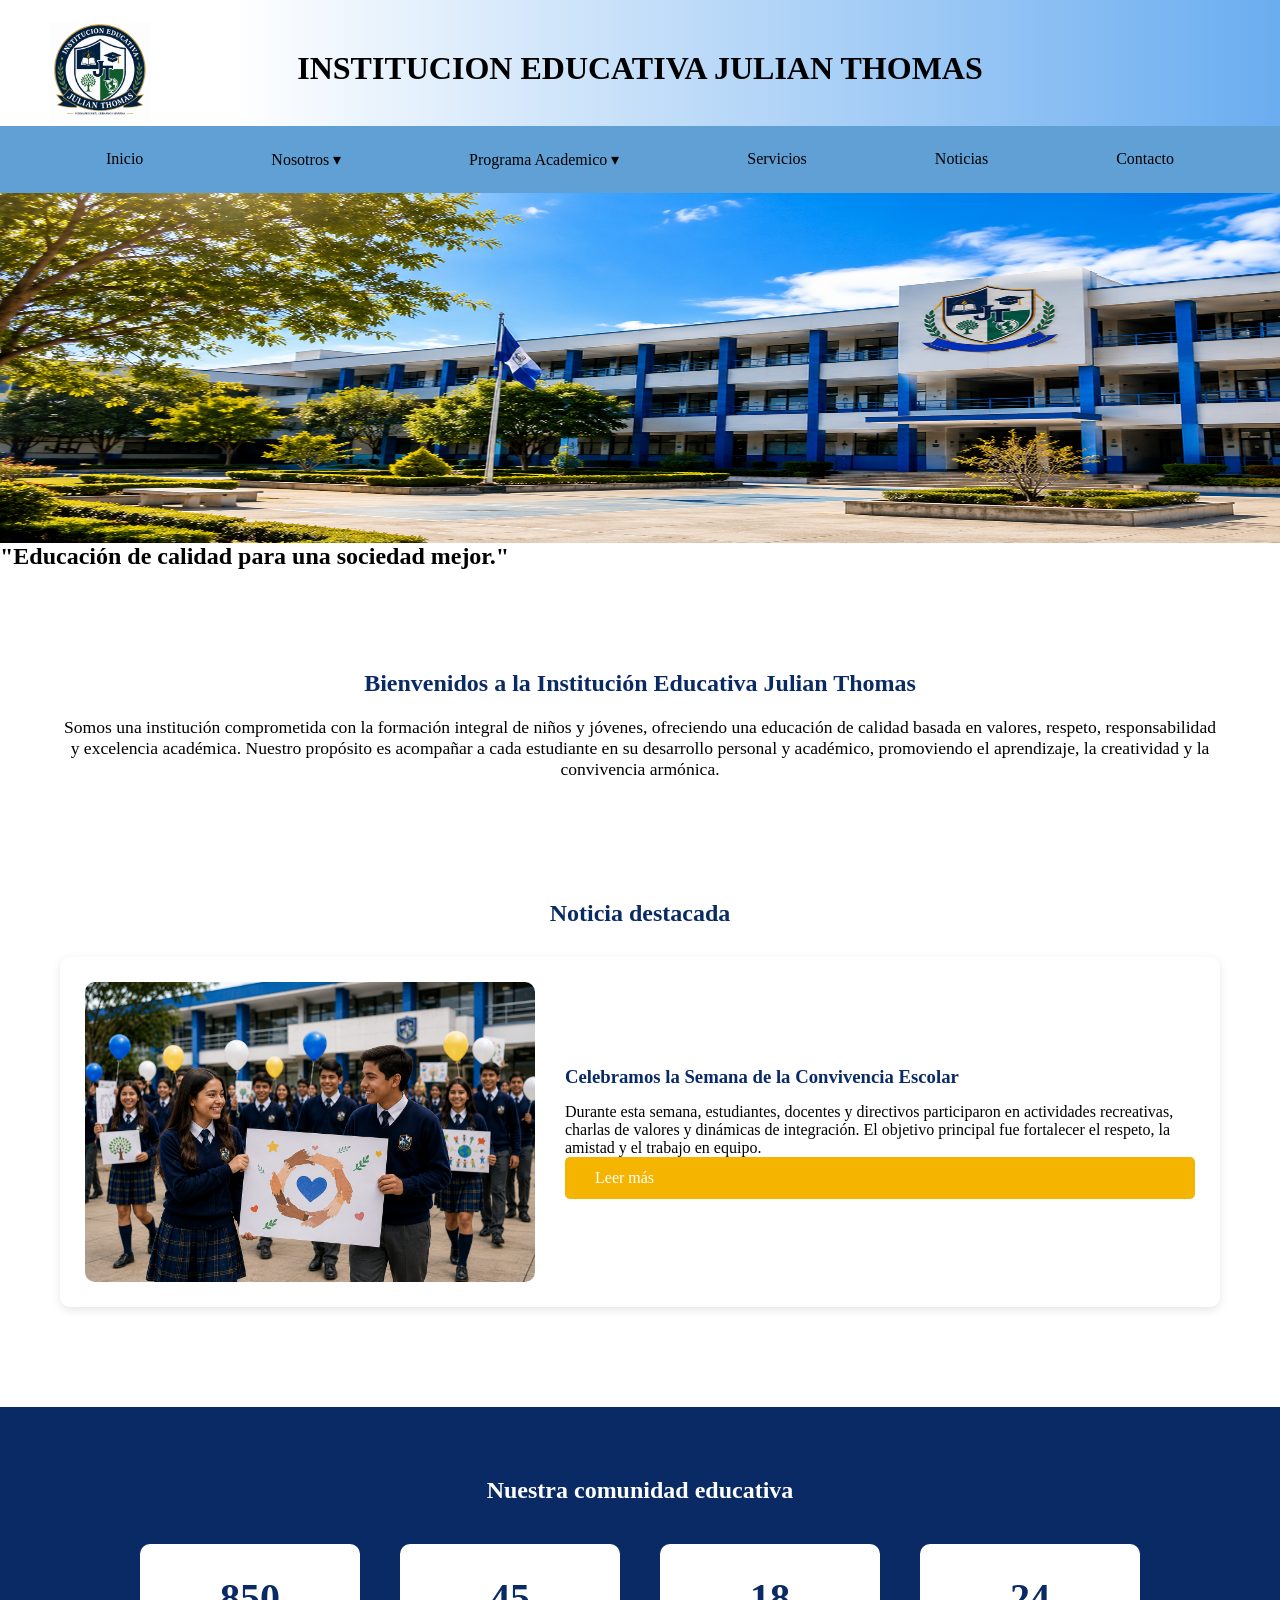
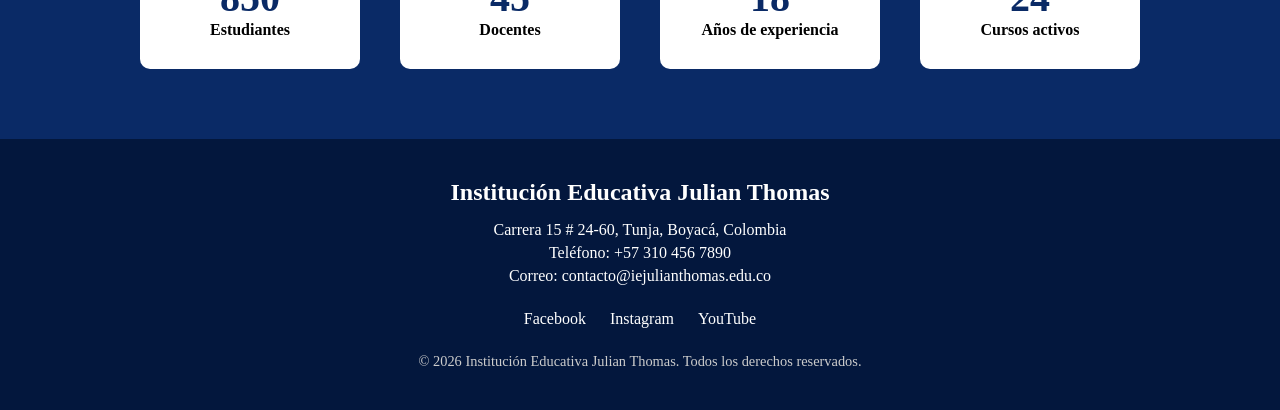
==== index.html @ 731adcc4 "Estructura del proyecto" ====
<!DOCTYPE html>
<html lang="en">
<head>
    <meta charset="UTF-8">
    <meta name="viewport" content="width=device-width, initial-scale=1.0">
    <title>Institución Julian Thomas</title>
    <link rel="stylesheet" href="css/estilo_general.css">
</head>
<body>
   <header>
       <div class="header">
        <h1 class="h1">INSTITUCION EDUCATIVA JULIAN THOMAS</h1>
        <img src="img/logo.png" class="logo" width="100" alt="logo"> 
       

       </div>
   
    <nav>
        <ul class="menu">

            <li><a href="index.html">Inicio</a></li>

            <li class="submenu">
                <a href="nosotros.html">Nosotros &#9662;</a>
                <ul class="submenu">
                    <li><a href="nosotros.html#historia">Historia</a></li>
                    <li><a href="nosotros.html#mision">Misión</a></li>
                    <li><a href="nosotros.html#vision">Visión</a></li>
                    <li><a href="nosotros.html#perfilinstitucional">Perfil Institucional</a></li>
                    <li><a href="nosotros.html#instalaciones">Instalaciónes</a></li>
                    
                </ul>
            </li>

            <li class="submenu">
                <a href="programa-academico.html">Programa Academico &#9662;</a>
                <ul class="submenu">
                    <li><a href="programa-academico.html#preescolar">Preescolar</a></li>
                    <li><a href="programa-academico.html#primaria">Primaria</a></li>
                    <li><a href="programa-academico.html#bachillerato">Bachillerato</a></li>
                </ul>
            </li>

            <li><a href="servicios.html">Servicios</a></li>
            <li><a href="noticias.html">Noticias</a></li>
            <li><a href="contacto.html">Contacto</a></li>
        </ul>


    </nav>
   </header>
    <main>
        <section>

            <img src="img/banner.png" class="banner" alt="banner"> 
            <h2><b>"Educación de calidad para una sociedad mejor."</b></h2>

        </section>
         <section class="bienvenida">
            <h2>Bienvenidos a la Institución Educativa Julian Thomas</h2>
            <p>
                Somos una institución comprometida con la formación integral de niños
                y jóvenes, ofreciendo una educación de calidad basada en valores,
                respeto, responsabilidad y excelencia académica. Nuestro propósito es
                acompañar a cada estudiante en su desarrollo personal y académico,
                promoviendo el aprendizaje, la creatividad y la convivencia armónica.
            </p>
        </section>


        <!-- Sección de noticia destacada -->
        <section class="noticia-destacada">
            <h2>Noticia destacada</h2>

            <!-- Contenedor de imagen + texto -->
            <div class="noticia-contenido">
                <!-- Imagen relacionada con la noticia -->
                <img src="img/noticia_destacada.png" alt="Estudiantes participando en una actividad escolar">

                <!-- Texto de la noticia -->
                <div class="noticia-texto">
                    <h3>Celebramos la Semana de la Convivencia Escolar</h3>
                    <p>
                        Durante esta semana, estudiantes, docentes y directivos participaron
                        en actividades recreativas, charlas de valores y dinámicas de
                        integración. El objetivo principal fue fortalecer el respeto, la
                        amistad y el trabajo en equipo.
                    </p>
                    <a href="noticias.html" class="boton">Leer más</a>
                </div>
            </div>
        </section>

        <!-- Sección de estadísticas -->
        <section class="estadisticas">
            <h2>Nuestra comunidad educativa</h2>

            <!-- Tarjetas con datos institucionales -->
            <div class="estadisticas-contenedor">
                <article class="dato">
                    <h3>850</h3>
                    <p>Estudiantes</p>
                </article>

                <article class="dato">
                    <h3>45</h3>
                    <p>Docentes</p>
                </article>

                <article class="dato">
                    <h3>18</h3>
                    <p>Años de experiencia</p>
                </article>

                <article class="dato">
                    <h3>24</h3>
                    <p>Cursos activos</p>
                </article>
            </div>
        </section>
    </main>

    <!-- Pie de página -->
    <footer class="footer">
        <div class="footer-contenido">
            <h2>Institución Educativa Julian Thomas</h2>
            <p>Carrera 15 # 24-60, Tunja, Boyacá, Colombia</p>
            <p>Teléfono: +57 310 456 7890</p>
            <p>Correo: contacto@iejulianthomas.edu.co</p>
        </div>

        <!-- Enlaces a redes sociales -->
        <div class="redes-sociales">
            <a href="#" target="_blank">Facebook</a>
            <a href="#" target="_blank">Instagram</a>
            <a href="#" target="_blank">YouTube</a>
        </div>

        <p class="copyright">
            © 2026 Institución Educativa Julian Thomas. Todos los derechos reservados.
        </p>
    </footer>

        

</body>
</html>
---- css/estilo_general.css ----
*{
    margin: 0;
    padding: 0;
    box-sizing: border-box;
    
}

.container {
    display: flex;
    justify-content: space-evenly; /* separa los elementos */
    align-items: center; /* los alinea verticalmente */
}

.h1 {
    color: black;
    text-align: center; /* centra el texto dentro del h1 */
    padding-top: 50px; 
}

.logo {
    position: relative;
    margin-top: -65px;
    margin-left: 50px;
}

header {
    background: linear-gradient(to right, rgb(255, 255, 255) 18%, rgb(106, 173, 240));
    position: sticky;
    top: 0;
    
}

/* Barra de navegación */
nav {
    background-color: rgb(96, 160, 212);
    padding: 10px 0;
    position: sticky;
    top: 0;
    
}



nav ul {
    list-style: none;
    margin: 0;
    padding: 0;
    display: flex;
    justify-content: space-evenly; /* distribuye en todo el ancho */
    width: 100%;
}

/* Botones del menú */
nav ul li a {
    display: block;
    padding: 12px 20px;
    background-color: rgb(96, 160, 212);
    color: black;
    text-decoration: none;
    transition: all 0.3s ease;
    border: 2px solid transparent; /* borde invisible por defecto */
    border-radius: 0; /* botones normales (sin redondeo) */
}

/* Hover: borde negro */
nav ul li a:hover {
    border: 2px solid black;
    background-color: #198ddf;
}

/* Submenú desplegable */
nav ul li {
    position: relative;
}

ul.submenu {
    display: none;
    position: absolute;
    top: 100%;
    left: 0;
    background-color: #0f94e7;
    list-style: none;
    margin: 0;
    padding: 0;
}

nav ul li:hover > ul.submenu {
    display: block;
}

ul.submenu a {
    padding: 10px 20px;
    display: block;
    color: black;
    text-decoration: none;
}

ul.submenu a:hover {
    background-color: #28c4c4;
    border: 2px solid black;
}

 /* =====Main=====*/

 .banner {
    width: 1510px;
    height: 350px;
    display: flex;
    justify-content: center;
    align-items: center;
    text-align: center;

 }

 .h2 {
    text-align: center;
    color: black;
 }

 /* Capa oscura para que el texto se vea */
.banner-contenido{

    background: rgba(0,0,0,.55);

    padding: 40px;

    border-radius: 10px;

    max-width: 800px;
}

.banner-contenido h2{

    color: white;

    font-size: 3rem;

    margin-bottom: 20px;
}

.banner-contenido p{

    color: white;

    margin-bottom: 25px;
}

/* ====================================
   BOTONES
==================================== */

.boton{

    display: inline-block;

    background-color: #F4B400;

    color: white;

    text-decoration: none;

    padding: 12px 30px;

    border-radius: 5px;

    transition: .3s;
}

.boton:hover{
    background-color: #d89b00;
}

/* ====================================
   BIENVENIDA
==================================== */

.bienvenida{

    max-width: 1200px;

    margin: 80px auto;

    padding: 20px;

    text-align: center;
}

.bienvenida h2{

    color: #0A2A66;

    margin-bottom: 20px;
}

.bienvenida p{
    font-size: 1.1rem;
}

/* ====================================
   NOTICIA DESTACADA
==================================== */

.noticia-destacada{

    max-width: 1200px;

    margin: 80px auto;

    padding: 20px;
}

.noticia-destacada h2{

    text-align: center;

    color: #0A2A66;

    margin-bottom: 30px;
}

.noticia-contenido{

    display: flex;

    gap: 30px;

    background: white;

    padding: 25px;

    border-radius: 10px;

    box-shadow: 0 3px 10px rgba(0,0,0,.1);
}

.noticia-contenido img{

    width: 450px;

    border-radius: 10px;
}

.noticia-texto{

    display: flex;

    flex-direction: column;

    justify-content: center;
}

.noticia-texto h3{

    color: #0A2A66;

    margin-bottom: 15px;
}

/* ====================================
   ESTADÍSTICAS
==================================== */

.estadisticas{

    background-color: #0A2A66;

    padding: 70px 20px;

    margin-top: 80px;
}

.estadisticas h2{

    color: white;

    text-align: center;

    margin-bottom: 40px;
}

.estadisticas-contenedor{

    display: flex;

    justify-content: center;

    gap: 40px;

    flex-wrap: wrap;
}

.dato{

    background: white;

    width: 220px;

    text-align: center;

    padding: 30px;

    border-radius: 10px;
}

.dato h3{

    color: #0A2A66;

    font-size: 2.5rem;
}

.dato p{

    font-weight: bold;
}

/* ====================================
   FOOTER
==================================== */

.footer{

    background-color: #03173d;

    color: white;

    text-align: center;

    padding: 40px 20px;
}

.footer-contenido h2{

    margin-bottom: 15px;
}

.footer-contenido p{

    margin: 5px 0;
}

.redes-sociales{

    margin: 25px 0;
}

.redes-sociales a{

    color: white;

    text-decoration: none;

    margin: 0 10px;
}

.redes-sociales a:hover{
    color: #F4B400;
}

.copyright{

    margin-top: 20px;

    font-size: .9rem;

    color: #ccc;
}

/* ====================================
   RESPONSIVE
==================================== */

@media(max-width:768px){

    .contacto{
        grid-template-columns: 1fr;
    }

    .redes-contenedor{
        flex-direction: column;
        align-items: center;
    }

    .banner-contacto-contenido h2{
        font-size: 2rem;
    }

}
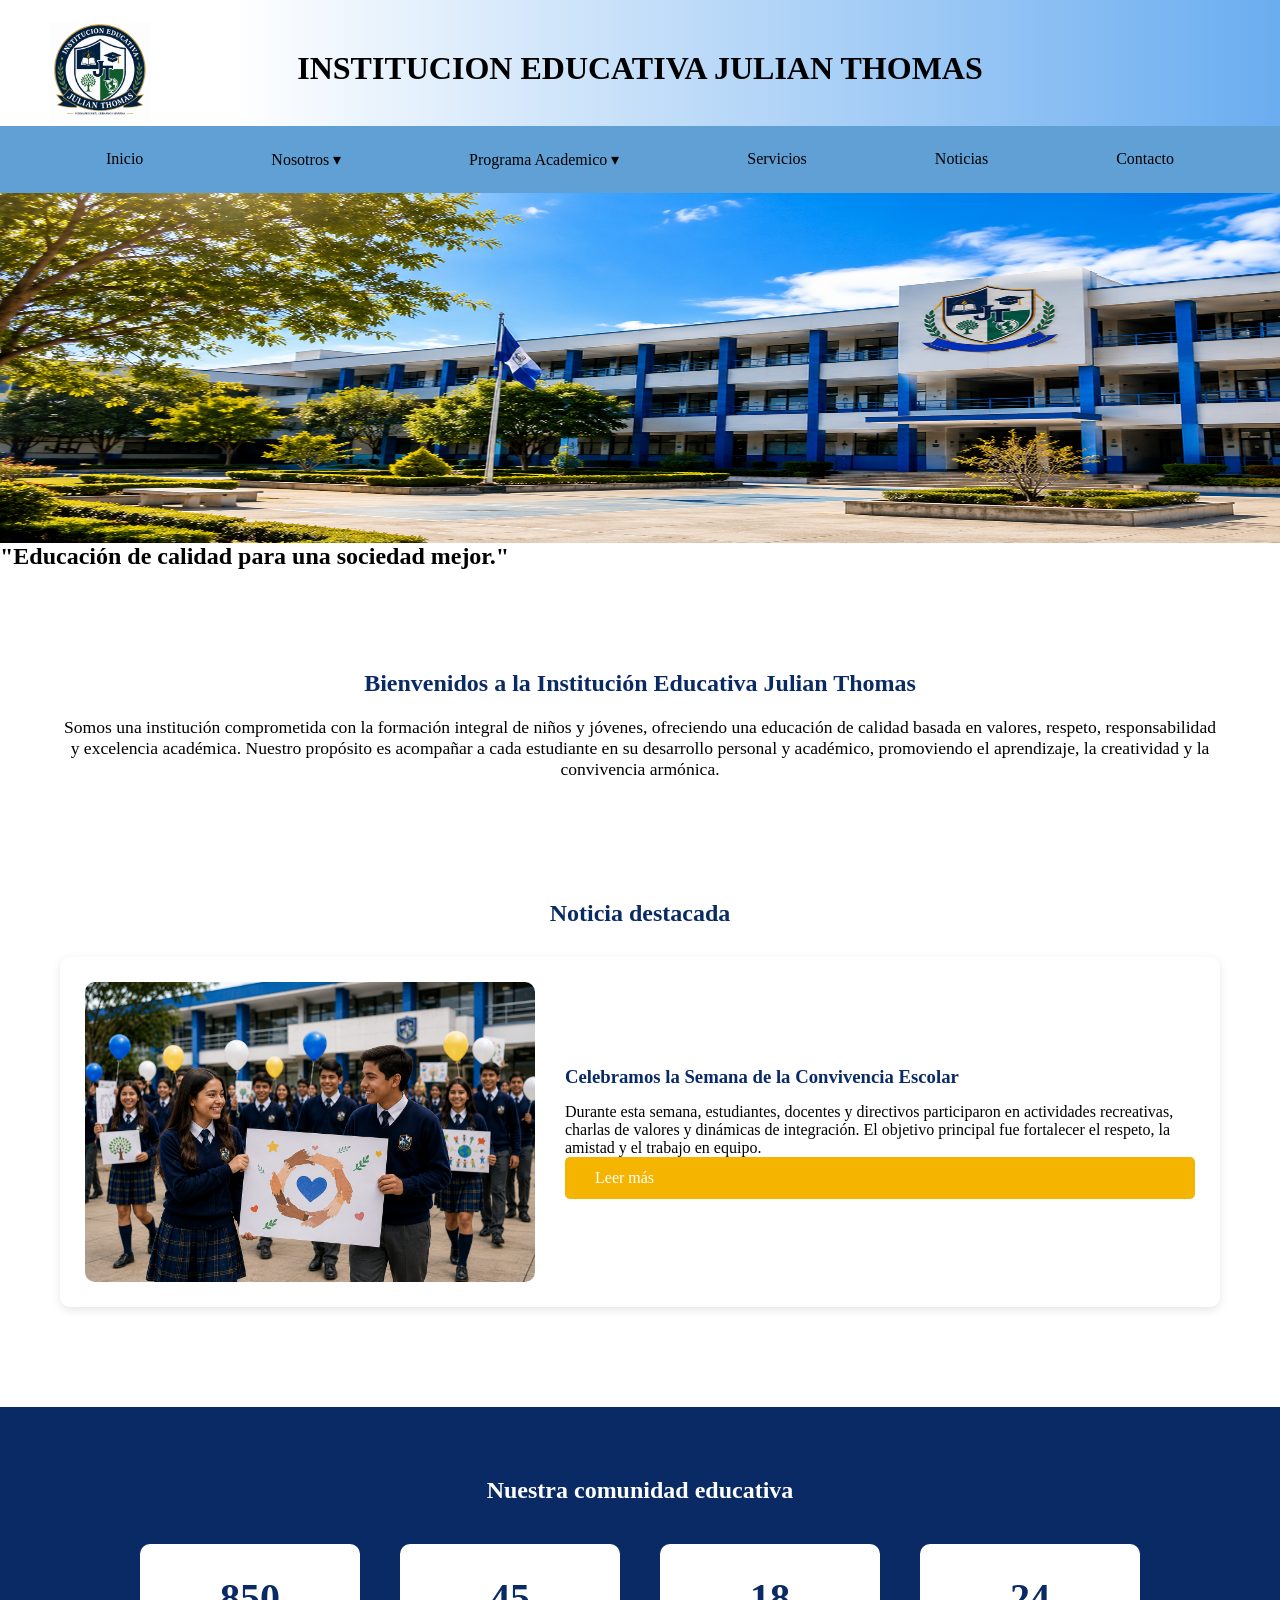
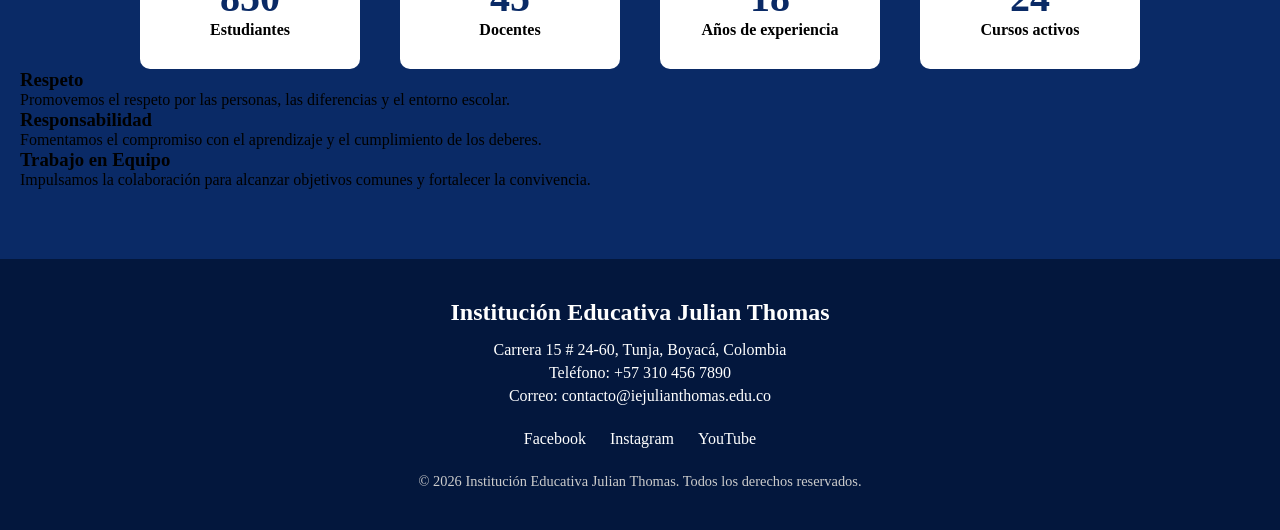
==== commit 79221644: "Agrega sección de valores institucioales" ====
--- a/index.html
+++ b/index.html
@@ -117,6 +117,26 @@
                     <p>Cursos activos</p>
                 </article>
             </div>
+
+
+            <div class="valores-contenedor">
+
+                <article class="valor">
+                   <h3>Respeto</h3>
+                   <p>Promovemos el respeto por las personas, las diferencias y el entorno escolar.</p>
+                </article>
+
+                <article class="valor">
+                   <h3>Responsabilidad</h3>
+                   <p>Fomentamos el compromiso con el aprendizaje y el cumplimiento de los deberes.</p>
+                </article>
+
+                <article class="valor">
+                   <h3>Trabajo en Equipo</h3>
+                   <p>Impulsamos la colaboración para alcanzar objetivos comunes y fortalecer la convivencia.</p>
+                 </article>
+
+            </div>
         </section>
     </main>
 
